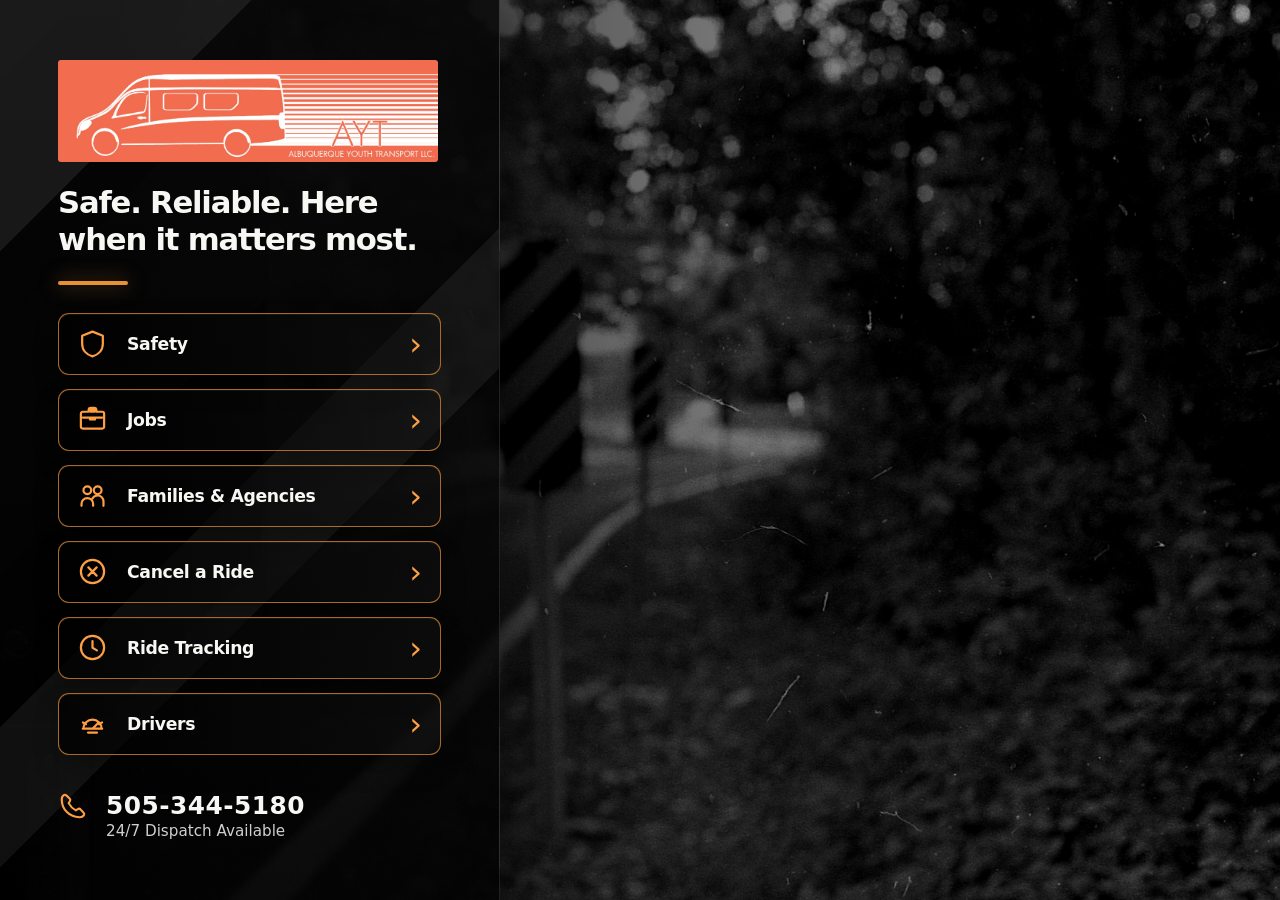
==== index.html @ be8bf4b2 "Add files via upload" ====
<!doctype html>
<html lang="en"><head>
<meta charset="utf-8"><meta name="viewport" content="width=device-width,initial-scale=1">
<title>Albuquerque Youth Transport</title>
<meta name="description" content="Albuquerque Youth Transport quick links for safety, jobs, families, agencies, cancellations, ride status, and drivers.">
<link rel="stylesheet" href="styles.css">
</head>
<body>
<main class="landing">
  <section class="portal" aria-label="Albuquerque Youth Transport navigation">
    <div>
      <img class="logo" src="assets/ayt-logo-narrow.jpg" alt="Albuquerque Youth Transport">
      <p class="tagline">Safe. Reliable. Here<br>when it matters most.</p>
      <div class="accent-line"></div>
    </div>
    <nav class="nav-list">
      <a class="nav-card" href="safety.html"><svg viewBox="0 0 24 24"><path d="M12 2.8 20 6v6.2c0 5-3.4 8.5-8 9.8-4.6-1.3-8-4.8-8-9.8V6l8-3.2Z"/></svg><strong>Safety</strong><span class="arrow">›</span></a>
      <a class="nav-card" href="jobs.html"><svg viewBox="0 0 24 24"><path d="M9 6V4.8C9 3.8 9.8 3 10.8 3h2.4C14.2 3 15 3.8 15 4.8V6h4.5A1.5 1.5 0 0 1 21 7.5v10A1.5 1.5 0 0 1 19.5 19h-15A1.5 1.5 0 0 1 3 17.5v-10A1.5 1.5 0 0 1 4.5 6H9Zm1.5 0h3V4.8h-3V6Zm-6 4.5h15M10 12h4"/></svg><strong>Jobs</strong><span class="arrow">›</span></a>
      <a class="nav-card" href="families-agencies.html"><svg viewBox="0 0 24 24"><path d="M8 11a3 3 0 1 0 0-6 3 3 0 0 0 0 6Zm8 0a3 3 0 1 0 0-6 3 3 0 0 0 0 6ZM3.5 20v-1.5A4.5 4.5 0 0 1 8 14h0a4.5 4.5 0 0 1 4.5 4.5V20M11.8 14.6A4.6 4.6 0 0 1 16 12h0a4.5 4.5 0 0 1 4.5 4.5V20"/></svg><strong>Families & Agencies</strong><span class="arrow">›</span></a>
      <a class="nav-card" href="cancel.html"><svg viewBox="0 0 24 24"><path d="M12 21a9 9 0 1 0 0-18 9 9 0 0 0 0 18Zm-3.2-12.2 6.4 6.4M15.2 8.8l-6.4 6.4"/></svg><strong>Cancel a Ride</strong><span class="arrow">›</span></a>
      <a class="nav-card" href="ride-tracking.html"><svg viewBox="0 0 24 24"><path d="M12 21a9 9 0 1 0 0-18 9 9 0 0 0 0 18Zm0-14v5.2l3.4 2"/></svg><strong>Ride Tracking</strong><span class="arrow">›</span></a>
      <a class="nav-card" href="drivers.html"><svg viewBox="0 0 24 24"><path d="M5 16a7 7 0 1 1 14 0M12 16l4.2-4.2M4.5 16h15M8.5 19h7M7 12.5l-2.4-1.3M17 12.5l2.4-1.3"/></svg><strong>Drivers</strong><span class="arrow">›</span></a>
    </nav>
    <a class="phone" href="tel:15053445180">
      <svg viewBox="0 0 24 24"><path d="M6.6 3.5 9.3 6c.6.6.7 1.5.2 2.2l-1 1.5a13.6 13.6 0 0 0 5.8 5.8l1.5-1c.7-.5 1.6-.4 2.2.2l2.5 2.7c.5.5.6 1.4.2 2A4.1 4.1 0 0 1 17 21C9.3 21 3 14.7 3 7a4.1 4.1 0 0 1 1.6-3.7c.6-.4 1.5-.3 2 .2Z"/></svg>
      <strong>505-344-5180</strong>
      <small>24/7 Dispatch Available</small>
    </a>
  </section>
  <section class="open-space" aria-hidden="true"></section>
</main>
</body></html>
---- styles.css ----
:root{
  --accent:#e69138;
  --accent-2:#ff9f43;
  --black:#050505;
  --text:#f7f7f3;
  --muted:#cfcfcf;
  --line:rgba(230,145,56,.72);
}
*{box-sizing:border-box}
html,body{
  margin:0;
  min-height:100%;
  font-family:Inter,ui-sans-serif,system-ui,-apple-system,BlinkMacSystemFont,"Segoe UI",sans-serif;
  background:#050505;
  color:var(--text);
}
a{color:inherit}
.landing{
  min-height:100vh;
  display:grid;
  grid-template-columns:minmax(360px, 500px) 1fr;
  background:
    linear-gradient(90deg, rgba(0,0,0,.92) 0%, rgba(0,0,0,.64) 42%, rgba(0,0,0,.24) 100%),
    url("assets/road-background.jpg") center/cover fixed;
  overflow:hidden;
}
.portal{
  min-height:100vh;
  padding:clamp(28px,5vw,58px);
  display:flex;
  flex-direction:column;
  justify-content:center;
  gap:28px;
  background:
    linear-gradient(135deg, rgba(255,255,255,.08) 0 18%, transparent 18% 52%, rgba(255,255,255,.06) 52% 62%, transparent 62%),
    linear-gradient(180deg, rgba(6,6,7,.88), rgba(0,0,0,.78));
  border-right:1px solid rgba(255,255,255,.11);
  box-shadow:25px 0 70px rgba(0,0,0,.55);
}
.logo{
  width:min(100%, 380px);
  display:block;
  border-radius:3px;
  margin-bottom:22px;
}
.tagline{
  margin:0;
  font-size:clamp(1.55rem,2.4vw,2rem);
  line-height:1.22;
  letter-spacing:-.04em;
  font-weight:560;
}
.accent-line{
  width:70px;
  height:4px;
  margin-top:22px;
  background:var(--accent);
  border-radius:999px;
  box-shadow:0 0 20px rgba(230,145,56,.55);
}
.nav-list{display:grid;gap:14px}
.nav-card{
  display:grid;
  grid-template-columns:50px 1fr auto;
  align-items:center;
  min-height:62px;
  padding:10px 18px;
  border:1.5px solid var(--line);
  border-radius:11px;
  color:var(--text);
  text-decoration:none;
  background:linear-gradient(90deg, rgba(0,0,0,.74), rgba(18,18,18,.52));
  box-shadow:inset 0 1px 0 rgba(255,255,255,.06), 0 12px 24px rgba(0,0,0,.26);
  transition:transform .18s ease, background .18s ease, border-color .18s ease, box-shadow .18s ease;
}
.nav-card:hover,.nav-card:focus-visible{
  transform:translateX(5px);
  background:linear-gradient(90deg, rgba(230,145,56,.20), rgba(18,18,18,.75));
  border-color:var(--accent-2);
  box-shadow:0 0 0 3px rgba(230,145,56,.18), 0 16px 28px rgba(0,0,0,.32);
  outline:none;
}
.nav-card svg{
  width:31px;
  height:31px;
  fill:none;
  stroke:var(--accent-2);
  stroke-width:1.7;
  stroke-linecap:round;
  stroke-linejoin:round;
}
.nav-card strong{
  font-size:1.08rem;
  letter-spacing:-.02em;
}
.arrow{
  color:var(--accent-2);
  font-size:2rem;
  line-height:1;
}
.phone{
  margin-top:8px;
  display:grid;
  grid-template-columns:34px 1fr;
  grid-template-areas:"icon num" "icon sub";
  gap:2px 14px;
  color:var(--text);
  text-decoration:none;
}
.phone svg{
  grid-area:icon;
  width:30px;
  height:30px;
  fill:none;
  stroke:var(--accent-2);
  stroke-width:1.7;
  stroke-linecap:round;
  stroke-linejoin:round;
}
.phone strong{grid-area:num;font-size:1.55rem;letter-spacing:.02em}
.phone small{grid-area:sub;color:var(--muted);font-size:.95rem}
.open-space{min-height:100vh}

/* Interior pages */
.bg-page{
  min-height:100vh;
  background:
    linear-gradient(90deg, rgba(0,0,0,.94), rgba(0,0,0,.62)),
    url("assets/road-background.jpg") center/cover fixed;
}
.shell{width:min(1120px, calc(100% - 36px));margin:0 auto}
.site-header{padding:22px 0}
.topnav{display:flex;align-items:center;justify-content:space-between;gap:18px}
.topnav img{width:280px;max-width:70vw;border-radius:3px}
.toplinks{display:flex;gap:10px;flex-wrap:wrap}
.toplinks a{padding:9px 12px;border:1px solid rgba(230,145,56,.44);border-radius:999px;text-decoration:none;background:rgba(0,0,0,.32);font-size:.92rem}
.content-card{margin:18px auto 60px;padding:clamp(24px,4vw,42px);border:1px solid rgba(230,145,56,.44);border-radius:24px;background:rgba(8,8,9,.90);box-shadow:0 28px 80px rgba(0,0,0,.48)}
.kicker{margin:0 0 10px;color:var(--accent);font-weight:800;text-transform:uppercase;letter-spacing:.14em;font-size:.78rem}
h1{margin:0;font-size:clamp(2.2rem,5vw,4.3rem);line-height:.95;letter-spacing:-.06em}
.content-card p{color:#ddd;line-height:1.65;font-size:1.05rem}
.content-grid{display:grid;grid-template-columns:repeat(2,minmax(0,1fr));gap:18px;margin-top:24px}
.info-box{border:1px solid rgba(255,255,255,.13);border-radius:18px;padding:20px;background:rgba(255,255,255,.04)}
.info-box h2{margin:0 0 8px}
.form-shell{overflow:hidden;padding:0}
.form-header{padding:clamp(22px,4vw,38px);border-bottom:1px solid rgba(255,255,255,.10)}
.form-frame{background:#f3f4fb;padding:clamp(14px,3vw,34px)}
.form-frame iframe{display:block;width:100%;min-height:900px;border:0;background:#fff}
.notice{margin-top:16px;padding:14px 16px;border-left:4px solid var(--accent);background:rgba(230,145,56,.12);border-radius:10px;color:#eee}
.back{display:inline-block;margin-top:22px;color:var(--accent);font-weight:750;text-decoration:none}

/* Families & Agencies */
.action-grid{
  display:grid;
  grid-template-columns:repeat(2,minmax(0,1fr));
  gap:18px;
  margin-top:28px;
}
.action-card{
  min-height:190px;
  display:flex;
  flex-direction:column;
  justify-content:space-between;
  gap:18px;
  padding:24px;
  border:1.5px solid rgba(230,145,56,.72);
  border-radius:20px;
  background:linear-gradient(135deg, rgba(0,0,0,.72), rgba(255,255,255,.045));
  text-decoration:none;
  box-shadow:0 18px 44px rgba(0,0,0,.28);
  transition:transform .18s ease, border-color .18s ease, box-shadow .18s ease, background .18s ease;
}
.action-card:hover,.action-card:focus-visible{
  transform:translateY(-4px);
  border-color:#ff9f43;
  box-shadow:0 0 0 3px rgba(230,145,56,.16),0 22px 52px rgba(0,0,0,.36);
  background:linear-gradient(135deg, rgba(230,145,56,.18), rgba(255,255,255,.05));
  outline:none;
}
.action-card h2{margin:0;font-size:clamp(1.4rem,3vw,2rem);letter-spacing:-.045em}
.action-card p{margin:8px 0 0;color:#d9d9d9;line-height:1.55}
.card-cta{color:#e69138;font-weight:850;letter-spacing:.01em}
.dispatch-card{
  border-color:rgba(230,145,56,.95);
  background:
    radial-gradient(circle at 25% 20%, rgba(230,145,56,.28), transparent 16rem),
    linear-gradient(135deg, rgba(0,0,0,.78), rgba(230,145,56,.09));
}
.dispatch-number{
  font-size:clamp(2.1rem,5vw,3.6rem);
  line-height:.95;
  letter-spacing:-.06em;
  color:#fff;
  font-weight:900;
}
.dispatch-label{color:#e69138;text-transform:uppercase;letter-spacing:.12em;font-size:.78rem;font-weight:850}
.coming-soon{
  margin-top:28px;
  padding:clamp(28px,6vw,58px);
  border:1.5px solid rgba(230,145,56,.75);
  border-radius:24px;
  background:radial-gradient(circle at 24% 22%, rgba(230,145,56,.20), transparent 18rem),rgba(255,255,255,.04);
  text-align:center;
}
.coming-soon h2{margin:0;font-size:clamp(2.4rem,8vw,5.4rem);line-height:.9;letter-spacing:-.075em}
.tracking-actions{display:flex;justify-content:center;flex-wrap:wrap;gap:12px;margin-top:28px}
.tracking-actions a{color:#fff;text-decoration:none;border:1px solid rgba(230,145,56,.75);padding:12px 16px;border-radius:10px;font-weight:800;background:rgba(0,0,0,.35)}
.tracking-actions a.primary{background:#e69138;border-color:#e69138;color:#111}
.doc-frame-wrap{margin-top:24px;overflow:hidden;border-radius:18px;border:1px solid rgba(255,255,255,.16);background:#111;box-shadow:0 22px 60px rgba(0,0,0,.45)}
.doc-frame{display:block;width:100%;height:min(78vh,920px);min-height:650px;border:0;background:#fff}
.safety-actions{display:flex;flex-wrap:wrap;gap:12px;margin-top:22px}
.safety-actions a{color:#fff;text-decoration:none;border:1px solid rgba(230,145,56,.75);padding:11px 16px;border-radius:10px;font-weight:750;background:rgba(0,0,0,.38)}
@media(max-width:780px){
  .landing{grid-template-columns:1fr}
  .portal{width:min(100%,520px);min-height:100vh;padding:28px 22px;justify-content:flex-start}
  .open-space{display:none}
  .logo{max-width:360px}
  .tagline{font-size:1.55rem}
  .nav-card{min-height:58px}
  .content-grid,.action-grid{grid-template-columns:1fr}
  .topnav{align-items:flex-start;flex-direction:column}
  .action-card{min-height:155px;padding:20px}
}
@media(max-width:430px){
  .portal{background:linear-gradient(180deg, rgba(4,4,5,.92), rgba(0,0,0,.86))}
  .nav-card{grid-template-columns:42px 1fr auto;padding:8px 13px}
  .nav-card strong{font-size:1rem}
}
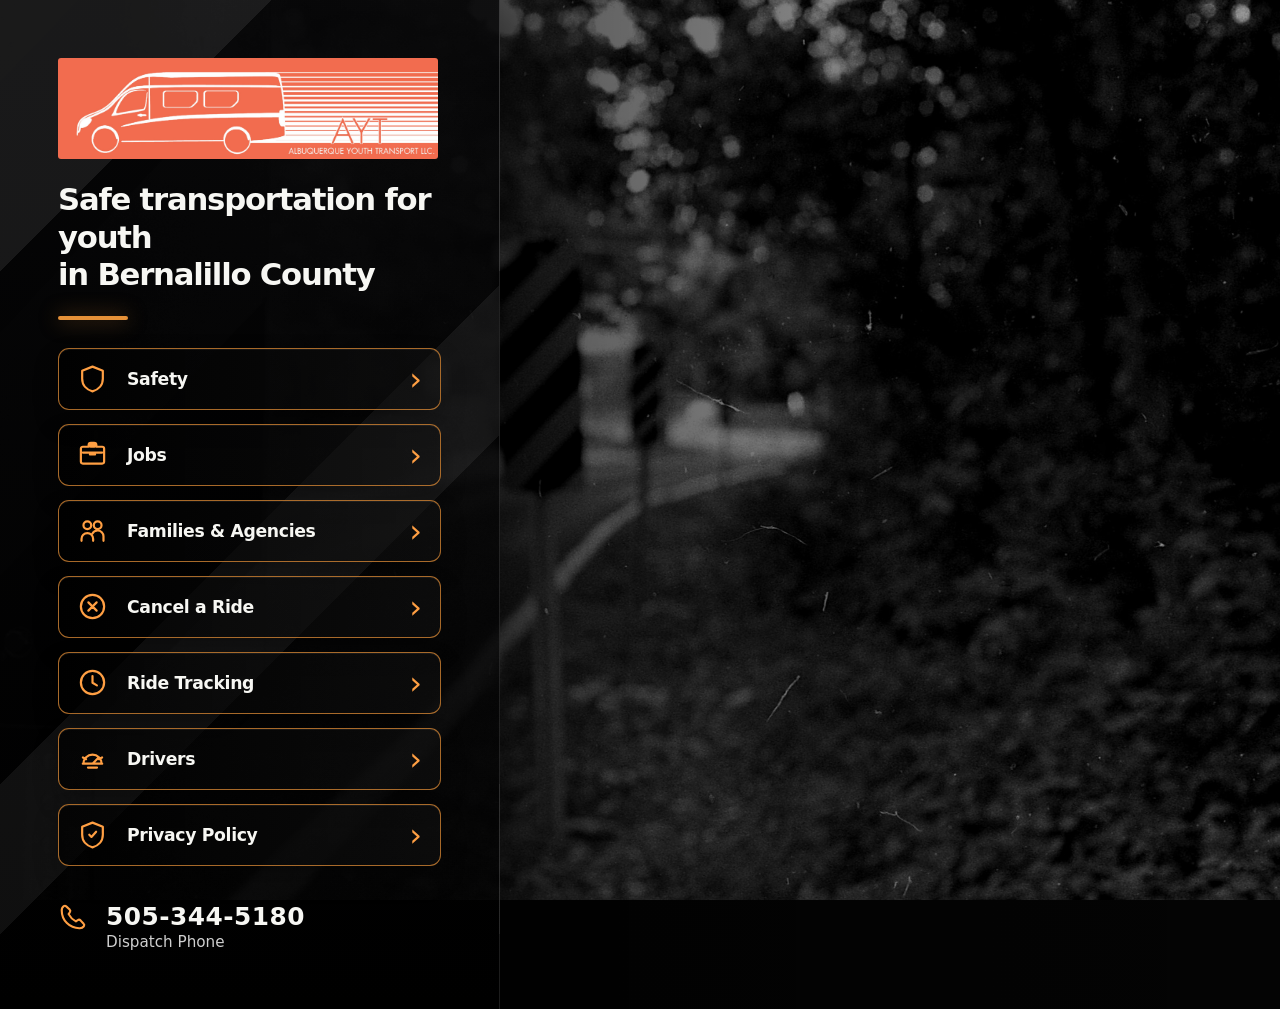
==== commit 632b44be: "Add files via upload" ====
--- a/index.html
+++ b/index.html
@@ -10,7 +10,7 @@
   <section class="portal" aria-label="Albuquerque Youth Transport navigation">
     <div>
       <img class="logo" src="assets/ayt-logo-narrow.jpg" alt="Albuquerque Youth Transport">
-      <p class="tagline">Safe. Reliable. Here<br>when it matters most.</p>
+      <p class="tagline">Safe transportation for youth<br>in Bernalillo County</p>
       <div class="accent-line"></div>
     </div>
     <nav class="nav-list">
@@ -20,11 +20,16 @@
       <a class="nav-card" href="cancel.html"><svg viewBox="0 0 24 24"><path d="M12 21a9 9 0 1 0 0-18 9 9 0 0 0 0 18Zm-3.2-12.2 6.4 6.4M15.2 8.8l-6.4 6.4"/></svg><strong>Cancel a Ride</strong><span class="arrow">›</span></a>
       <a class="nav-card" href="ride-tracking.html"><svg viewBox="0 0 24 24"><path d="M12 21a9 9 0 1 0 0-18 9 9 0 0 0 0 18Zm0-14v5.2l3.4 2"/></svg><strong>Ride Tracking</strong><span class="arrow">›</span></a>
       <a class="nav-card" href="drivers.html"><svg viewBox="0 0 24 24"><path d="M5 16a7 7 0 1 1 14 0M12 16l4.2-4.2M4.5 16h15M8.5 19h7M7 12.5l-2.4-1.3M17 12.5l2.4-1.3"/></svg><strong>Drivers</strong><span class="arrow">›</span></a>
+      <a class="nav-card" href="privacy.html">
+        <svg viewBox="0 0 24 24"><path d="M12 2.8 20 6v6.2c0 5-3.4 8.5-8 9.8-4.6-1.3-8-4.8-8-9.8V6l8-3.2Z"/><path d="M9.5 12.2l1.7 1.7 3.6-4"/></svg>
+        <strong>Privacy Policy</strong>
+        <span class="arrow">›</span>
+      </a>
     </nav>
     <a class="phone" href="tel:15053445180">
       <svg viewBox="0 0 24 24"><path d="M6.6 3.5 9.3 6c.6.6.7 1.5.2 2.2l-1 1.5a13.6 13.6 0 0 0 5.8 5.8l1.5-1c.7-.5 1.6-.4 2.2.2l2.5 2.7c.5.5.6 1.4.2 2A4.1 4.1 0 0 1 17 21C9.3 21 3 14.7 3 7a4.1 4.1 0 0 1 1.6-3.7c.6-.4 1.5-.3 2 .2Z"/></svg>
       <strong>505-344-5180</strong>
-      <small>24/7 Dispatch Available</small>
+      <small>Dispatch Phone</small>
     </a>
   </section>
   <section class="open-space" aria-hidden="true"></section>
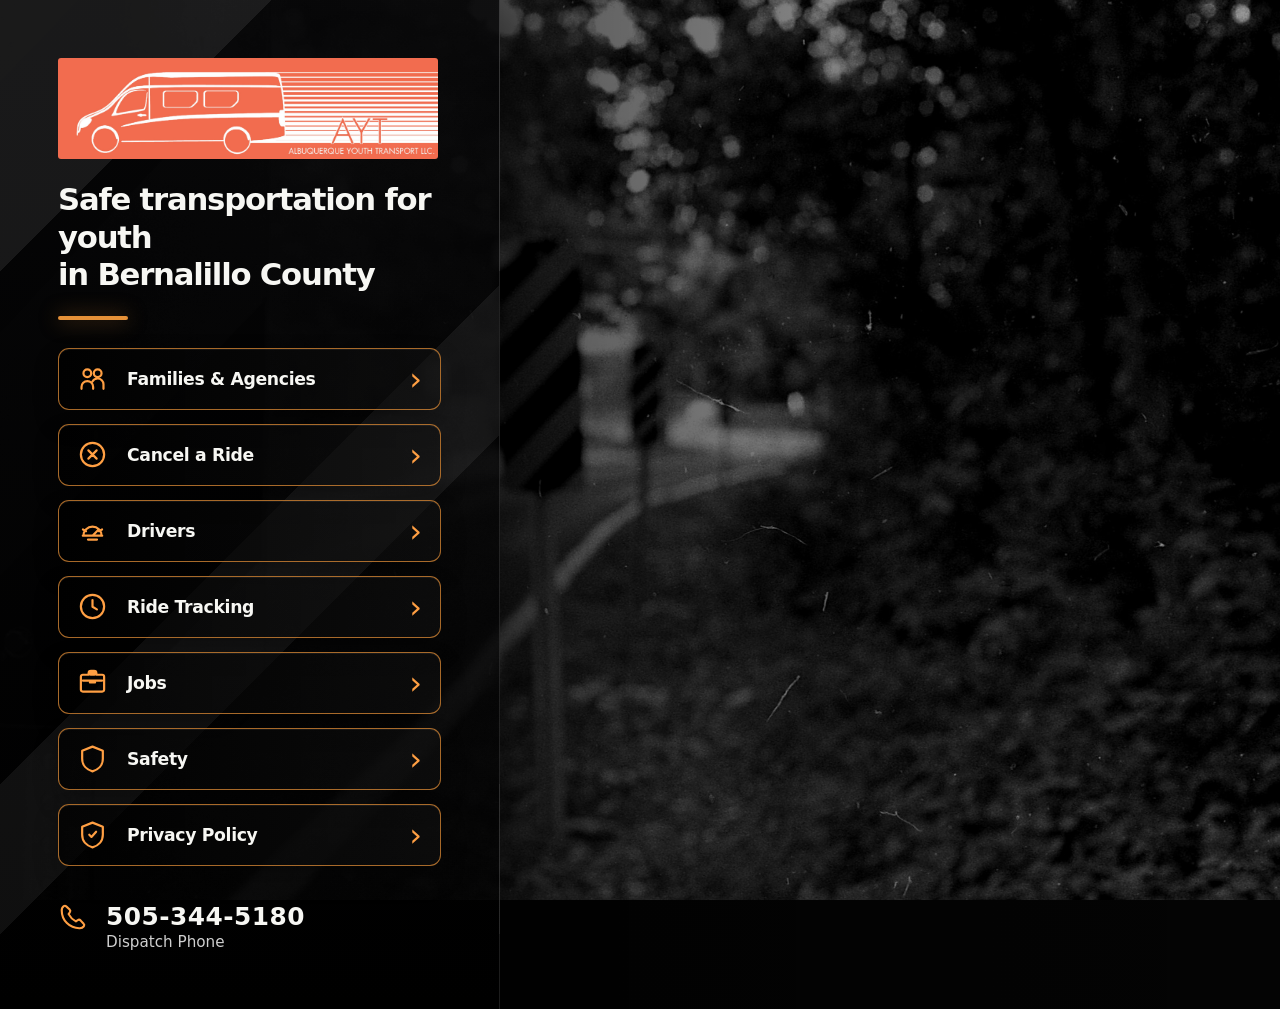
==== commit 829b2f2e: "Add files via upload" ====
--- a/index.html
+++ b/index.html
@@ -14,12 +14,36 @@
       <div class="accent-line"></div>
     </div>
     <nav class="nav-list">
-      <a class="nav-card" href="safety.html"><svg viewBox="0 0 24 24"><path d="M12 2.8 20 6v6.2c0 5-3.4 8.5-8 9.8-4.6-1.3-8-4.8-8-9.8V6l8-3.2Z"/></svg><strong>Safety</strong><span class="arrow">›</span></a>
-      <a class="nav-card" href="jobs.html"><svg viewBox="0 0 24 24"><path d="M9 6V4.8C9 3.8 9.8 3 10.8 3h2.4C14.2 3 15 3.8 15 4.8V6h4.5A1.5 1.5 0 0 1 21 7.5v10A1.5 1.5 0 0 1 19.5 19h-15A1.5 1.5 0 0 1 3 17.5v-10A1.5 1.5 0 0 1 4.5 6H9Zm1.5 0h3V4.8h-3V6Zm-6 4.5h15M10 12h4"/></svg><strong>Jobs</strong><span class="arrow">›</span></a>
-      <a class="nav-card" href="families-agencies.html"><svg viewBox="0 0 24 24"><path d="M8 11a3 3 0 1 0 0-6 3 3 0 0 0 0 6Zm8 0a3 3 0 1 0 0-6 3 3 0 0 0 0 6ZM3.5 20v-1.5A4.5 4.5 0 0 1 8 14h0a4.5 4.5 0 0 1 4.5 4.5V20M11.8 14.6A4.6 4.6 0 0 1 16 12h0a4.5 4.5 0 0 1 4.5 4.5V20"/></svg><strong>Families & Agencies</strong><span class="arrow">›</span></a>
-      <a class="nav-card" href="cancel.html"><svg viewBox="0 0 24 24"><path d="M12 21a9 9 0 1 0 0-18 9 9 0 0 0 0 18Zm-3.2-12.2 6.4 6.4M15.2 8.8l-6.4 6.4"/></svg><strong>Cancel a Ride</strong><span class="arrow">›</span></a>
-      <a class="nav-card" href="ride-tracking.html"><svg viewBox="0 0 24 24"><path d="M12 21a9 9 0 1 0 0-18 9 9 0 0 0 0 18Zm0-14v5.2l3.4 2"/></svg><strong>Ride Tracking</strong><span class="arrow">›</span></a>
-      <a class="nav-card" href="drivers.html"><svg viewBox="0 0 24 24"><path d="M5 16a7 7 0 1 1 14 0M12 16l4.2-4.2M4.5 16h15M8.5 19h7M7 12.5l-2.4-1.3M17 12.5l2.4-1.3"/></svg><strong>Drivers</strong><span class="arrow">›</span></a>
+      <a class="nav-card" href="families-agencies.html">
+        <svg viewBox="0 0 24 24"><path d="M8 11a3 3 0 1 0 0-6 3 3 0 0 0 0 6Zm8 0a3 3 0 1 0 0-6 3 3 0 0 0 0 6ZM3.5 20v-1.5A4.5 4.5 0 0 1 8 14h0a4.5 4.5 0 0 1 4.5 4.5V20M11.8 14.6A4.6 4.6 0 0 1 16 12h0a4.5 4.5 0 0 1 4.5 4.5V20"/></svg>
+        <strong>Families & Agencies</strong>
+        <span class="arrow">›</span>
+      </a>
+      <a class="nav-card" href="cancel.html">
+        <svg viewBox="0 0 24 24"><path d="M12 21a9 9 0 1 0 0-18 9 9 0 0 0 0 18Zm-3.2-12.2 6.4 6.4M15.2 8.8l-6.4 6.4"/></svg>
+        <strong>Cancel a Ride</strong>
+        <span class="arrow">›</span>
+      </a>
+      <a class="nav-card" href="drivers.html">
+        <svg viewBox="0 0 24 24"><path d="M5 16a7 7 0 1 1 14 0M12 16l4.2-4.2M4.5 16h15M8.5 19h7M7 12.5l-2.4-1.3M17 12.5l2.4-1.3"/></svg>
+        <strong>Drivers</strong>
+        <span class="arrow">›</span>
+      </a>
+      <a class="nav-card" href="ride-tracking.html">
+        <svg viewBox="0 0 24 24"><path d="M12 21a9 9 0 1 0 0-18 9 9 0 0 0 0 18Zm0-14v5.2l3.4 2"/></svg>
+        <strong>Ride Tracking</strong>
+        <span class="arrow">›</span>
+      </a>
+      <a class="nav-card" href="jobs.html">
+        <svg viewBox="0 0 24 24"><path d="M9 6V4.8C9 3.8 9.8 3 10.8 3h2.4C14.2 3 15 3.8 15 4.8V6h4.5A1.5 1.5 0 0 1 21 7.5v10A1.5 1.5 0 0 1 19.5 19h-15A1.5 1.5 0 0 1 3 17.5v-10A1.5 1.5 0 0 1 4.5 6H9Zm1.5 0h3V4.8h-3V6Zm-6 4.5h15M10 12h4"/></svg>
+        <strong>Jobs</strong>
+        <span class="arrow">›</span>
+      </a>
+      <a class="nav-card" href="safety.html">
+        <svg viewBox="0 0 24 24"><path d="M12 2.8 20 6v6.2c0 5-3.4 8.5-8 9.8-4.6-1.3-8-4.8-8-9.8V6l8-3.2Z"/></svg>
+        <strong>Safety</strong>
+        <span class="arrow">›</span>
+      </a>
       <a class="nav-card" href="privacy.html">
         <svg viewBox="0 0 24 24"><path d="M12 2.8 20 6v6.2c0 5-3.4 8.5-8 9.8-4.6-1.3-8-4.8-8-9.8V6l8-3.2Z"/><path d="M9.5 12.2l1.7 1.7 3.6-4"/></svg>
         <strong>Privacy Policy</strong>
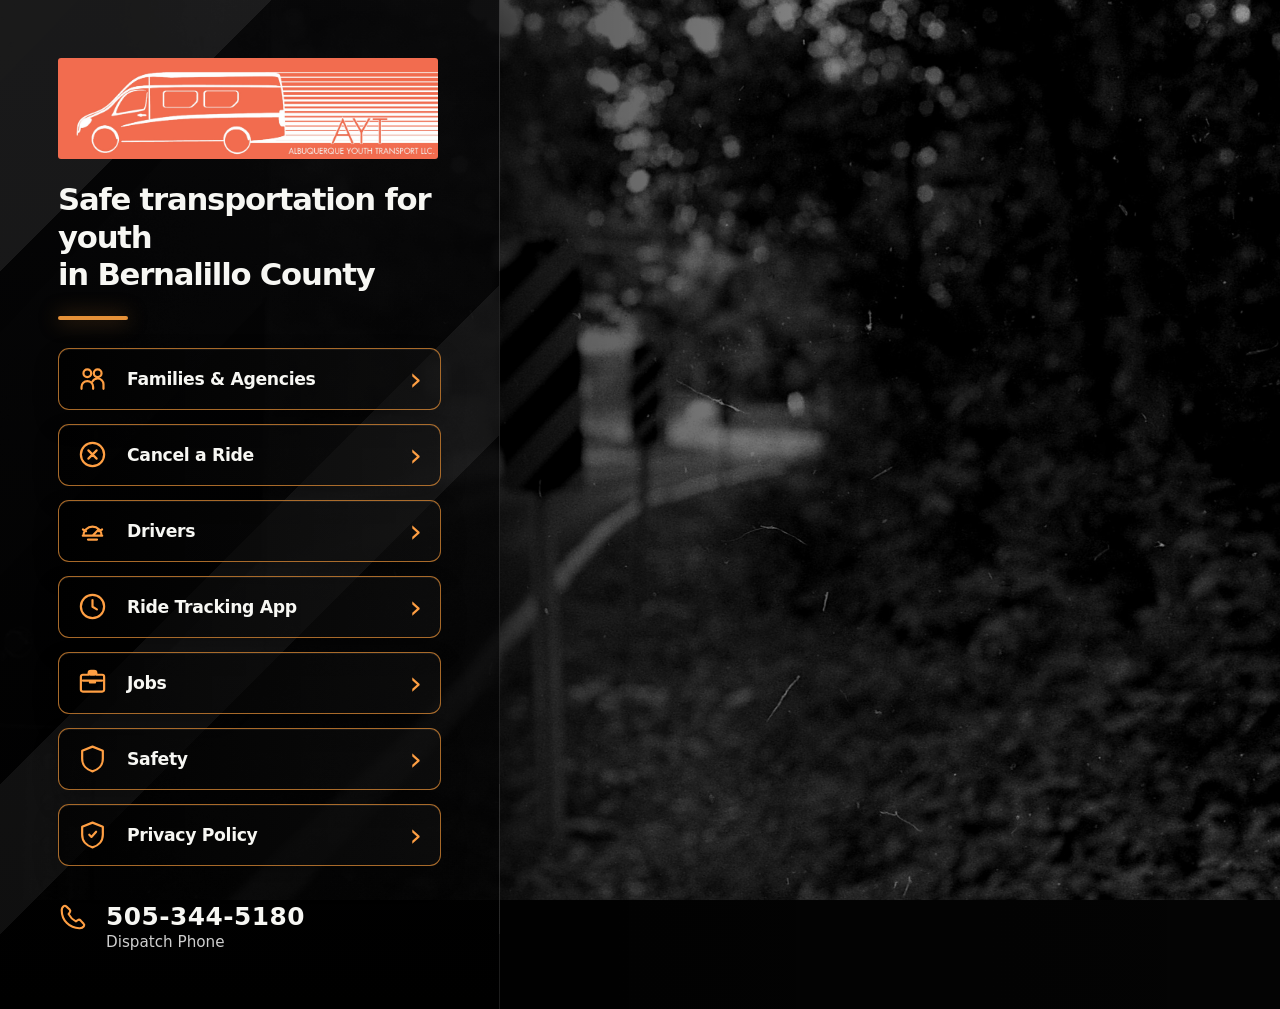
==== commit 6686a90e: "Update index.html" ====
--- a/index.html
+++ b/index.html
@@ -4,6 +4,15 @@
 <title>Albuquerque Youth Transport</title>
 <meta name="description" content="Albuquerque Youth Transport quick links for safety, jobs, families, agencies, cancellations, ride status, and drivers.">
 <link rel="stylesheet" href="styles.css">
+<!-- Google tag (gtag.js) -->
+<script async src="https://www.googletagmanager.com/gtag/js?id=G-JH5Q5WP8RF"></script>
+<script>
+window.dataLayer = window.dataLayer || [];
+function gtag(){dataLayer.push(arguments);}
+gtag('js', new Date());
+
+gtag('config', 'G-JH5Q5WP8RF');
+</script>
 </head>
 <body>
 <main class="landing">
@@ -29,9 +38,9 @@
         <strong>Drivers</strong>
         <span class="arrow">›</span>
       </a>
-      <a class="nav-card" href="ride-tracking.html">
+      <a class="nav-card" href="https://portal.abqtransport.com">
         <svg viewBox="0 0 24 24"><path d="M12 21a9 9 0 1 0 0-18 9 9 0 0 0 0 18Zm0-14v5.2l3.4 2"/></svg>
-        <strong>Ride Tracking</strong>
+        <strong>Ride Tracking App</strong>
         <span class="arrow">›</span>
       </a>
       <a class="nav-card" href="jobs.html">
@@ -58,4 +67,4 @@
   </section>
   <section class="open-space" aria-hidden="true"></section>
 </main>
-</body></html>+</body></html>
